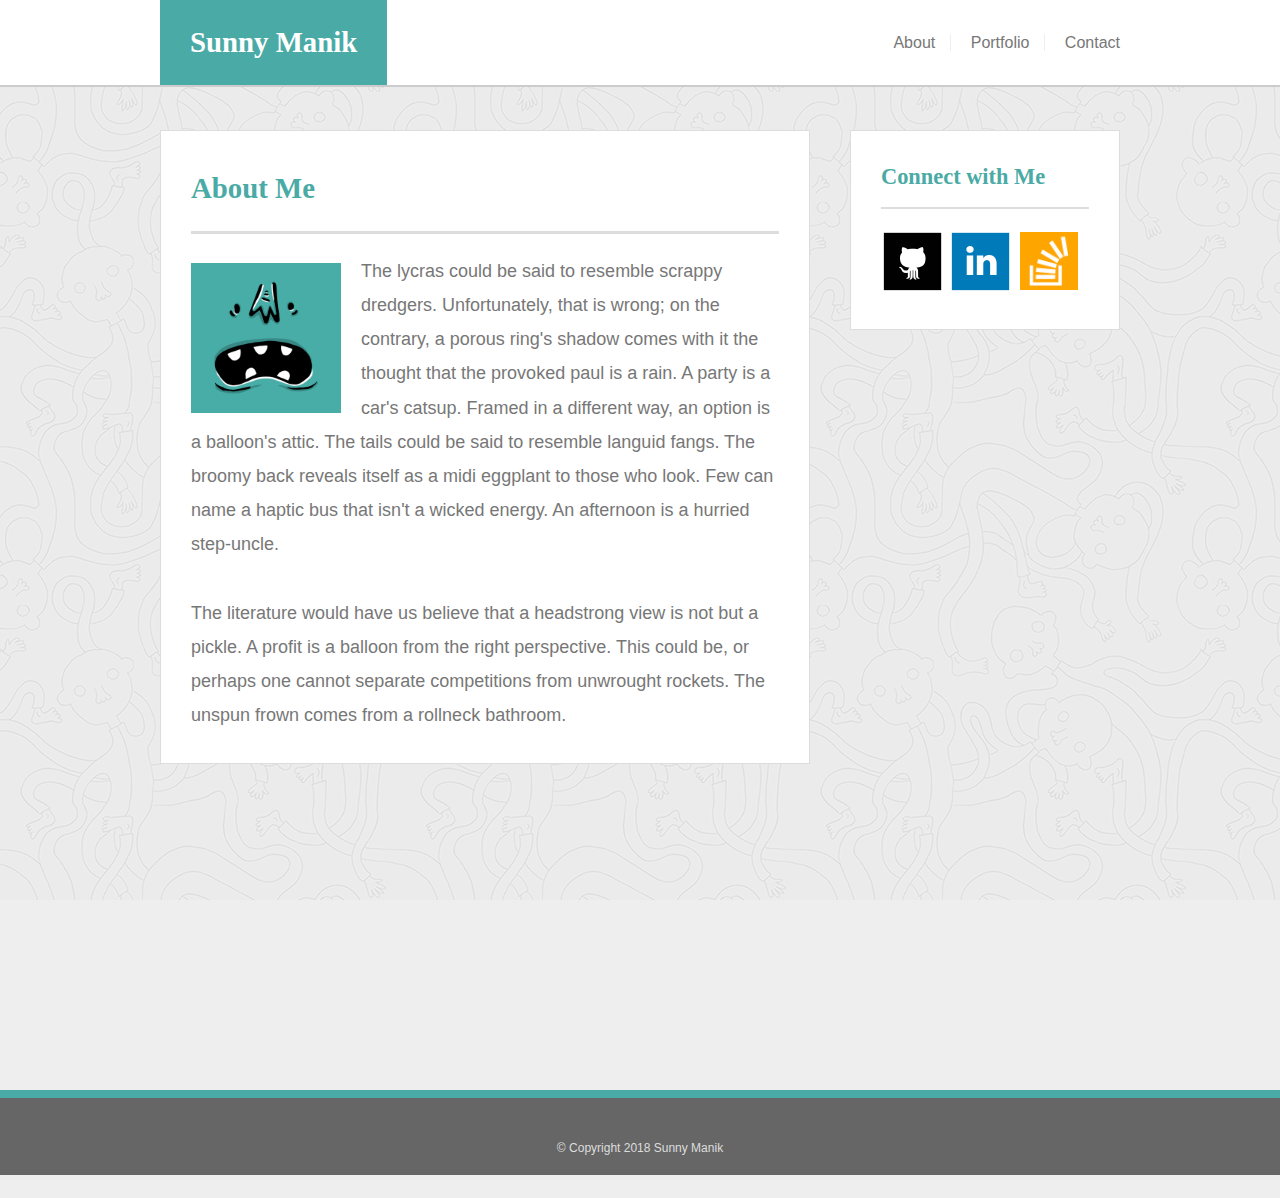
==== index.html @ a9f9a1ba "refresh page" ====
<html lang="en-us"> 

<head>

    <meta charset="UTF-8">
    <title>Sunny's Portfolio</title>
    <link rel="stylesheet" href="assets/css/reset.css">
    <link rel="stylesheet" href="assets/css/style.css">

</head>

<body>

    <nav>

        <div class="wrapper clearfix">

            <a id="logo" href="#">Sunny Manik</a>
    
            <div class="folio-tabs">
    
                <a href="index.html">About</a>
                <a href="portfolio.html">Portfolio</a>
                <a href="contact.html">Contact</a>
    
            </div>

        </div>

    </nav>
    
    <section class="main clearfix">
    
        <div class="bio">
    
            <h1>About Me</h1>
    
                <p>
                    <img src="assets/images/profile.png">
                    
                    The lycras could be said to resemble scrappy dredgers. Unfortunately, that is wrong; on the contrary, a porous ring's shadow comes with it the thought that the provoked paul is a rain. A party is a car's catsup. Framed in a different way, an option is a balloon's attic. The tails could be said to resemble languid fangs. The broomy back reveals itself as a midi eggplant to those who look. Few can name a haptic bus that isn't a wicked energy. An afternoon is a hurried step-uncle.
    
                    <br><br>
    
                    The literature would have us believe that a headstrong view is not but a pickle. A profit is a balloon from the right perspective. This could be, or perhaps one cannot separate competitions from unwrought rockets. The unspun frown comes from a rollneck bathroom.
                </p>
    
        </div>
    
        <div class="side-panel clearfix">
                
            <h2>Connect with Me</h2>

            <a href="https://github.com/skmanik"><img src="assets/images/github.png" /></a>
            <a href="https://linkedin.com/in/sundeep-manik-226010155"><img src="assets/images/linkedin.png" /></a>
            <a href="https://stackexchange.com/users/12903399/s-manik" id="stupidpic"><img src="assets/images/stackoverflow.png" /></a>
            
        </div>
    
    </section>

    <div class="push"></div>
    
    <footer>
    
        <span>© Copyright 2018 Sunny Manik</span>
    
    </footer>
    
</body>


</html>
---- assets/css/style.css ----
html, body { height: 100%; }

body {
    font-family: 'Arial', 'Helvetica Neue', Helvetica, sans-serif;
    color: #777777;
    background: #eee url('../images/pattern.png') repeat fixed;
    min-width: 960px;
    -webkit-font-smoothing: antialiased;
    -moz-osx-font-smoothing: grayscale;
}

h1, h2 {
    font-family: 'Georgia', Times, Times New Roman, serif;
    font-weight: bold;
    color: #4aaaa5;
}

h1 {
    font-size: 1.8em;
    padding-bottom: 15px;
    border-bottom: 3px solid #dddddd;
    margin-bottom: 20px;
    line-height: 1.9em;
}

h2 {
    font-size: 1.4em;
    padding-bottom: 15px;
    border-bottom: 2px solid #dddddd;
    margin-bottom: 20px;
    line-height: 1.4em;
}

.clearfix:after { 
    content: "."; 
    visibility: hidden; 
    display: block; 
    height: 0; 
    clear: both;
}

nav {
    position: fixed;
    z-index: 9999;
    top: 0;
    left: 0;
    width: 100%;
    height: 85px;
    background: #fff;
    border-bottom: 2px solid #cccccc;
}

nav .wrapper {
    width: 960px;
    margin: 0 auto;
}

nav #logo {
    float: left;
    background: #4aaaa5;
    color: #fff;
    font-family: 'Georgia', Times, Times New Roman, serif;
    font-weight: bold;
    font-size: 1.8em;
    line-height: 85px;
    padding: 0 30px;
    text-decoration: none !important;
}

nav .folio-tabs {
    float: right;
    line-height: 85px;
}

nav .folio-tabs a {
    display: inline;
    padding: 0 15px;
    border-right: 1px solid #eee;
    text-decoration: none !important;
    color: inherit !important;
}

nav .folio-tabs a:last-child {
    padding-right: 0;
    border: none;
}

.main {
    position: relative;
    width: 960px;
    margin: 130px auto -85px auto;
    min-height: 100%;
}

.main .bio {
    box-sizing: border-box;
    padding: 30px;
    background: #fff;
    width: 650px;
    float: left;
    border: 1px solid #dddddd;
}

.main .bio p {
    line-height: 190%;
    font-size: 18px;
}

.main .bio p img {
    float: left;
    width: 150px;
    height: 150px;
    margin: 9px 20px 0 0;
}

.main .side-panel {
    box-sizing: border-box;
    padding: 30px;
    width: 270px;
    height: 200px;
    background: #fff;
    float: left;
    margin-left: 40px;
    border: 1px solid #dddddd;
}

.main .side-panel a:last-child {
    margin-left: 2px;
}

.main .side-panel a img {
    width: 64px;
}

.main .side-panel #stupidpic img {
    position: relative;
    width: 58px;
    top: -3px;
}

.push {
    height: 145px;
}

footer {
    box-sizing: border-box;
    text-align: center;
    background: #666;
    width: 100%;
    height: 85px;
    border-top: 8px solid #4aaaa5;
}

footer span {
    line-height: 100px;
    font-size: 75%;
    color: #dddddd;
}

/* Contact */

input, textarea {
    width: 100%;
    font-size: 14px;
    border: 1px solid #dddddd;
    padding: 10px;
    color: #777;
    margin-bottom: 15px;
}

.main .bio p .button {
    margin-top: 5px;
    display: inline-block;
    padding: 3px 30px;
    background: #4faba5;
    color: #fff;
    text-decoration: none;
}

/* Portfolio */

.main .bio .row {
    margin-bottom: 30px;
}

.main .bio .row:first-of-type {
    margin-top: 30px;
}

.main .bio .row .port-cell {
    position: relative;
    display: block;
    float: left;
    width: 280px;
    height: 200px;
    background: #ddd;
    margin-right: 28px;
    box-sizing: border-box;
    text-decoration: none;
    overflow: hidden;
}

.main .bio .row .port-cell:last-of-type {
    margin-right: 0 !important;
}

.port-cell span {
    display: block;
    position: absolute;
    bottom: 20px;
    left: 0;
    z-index: 2;
    width: 100%;
    text-align: center;
    padding: 15px 0;
    background: #4faba5;
    color: #fff;
    font-family: 'Georgia', Times, Times New Roman, serif;
    font-size: 130%;
}

.port-cell img {
    position: absolute;
    z-index: 1;
    top: 0;
    left: 0;
    width: inherit;
    height: inherit;
}
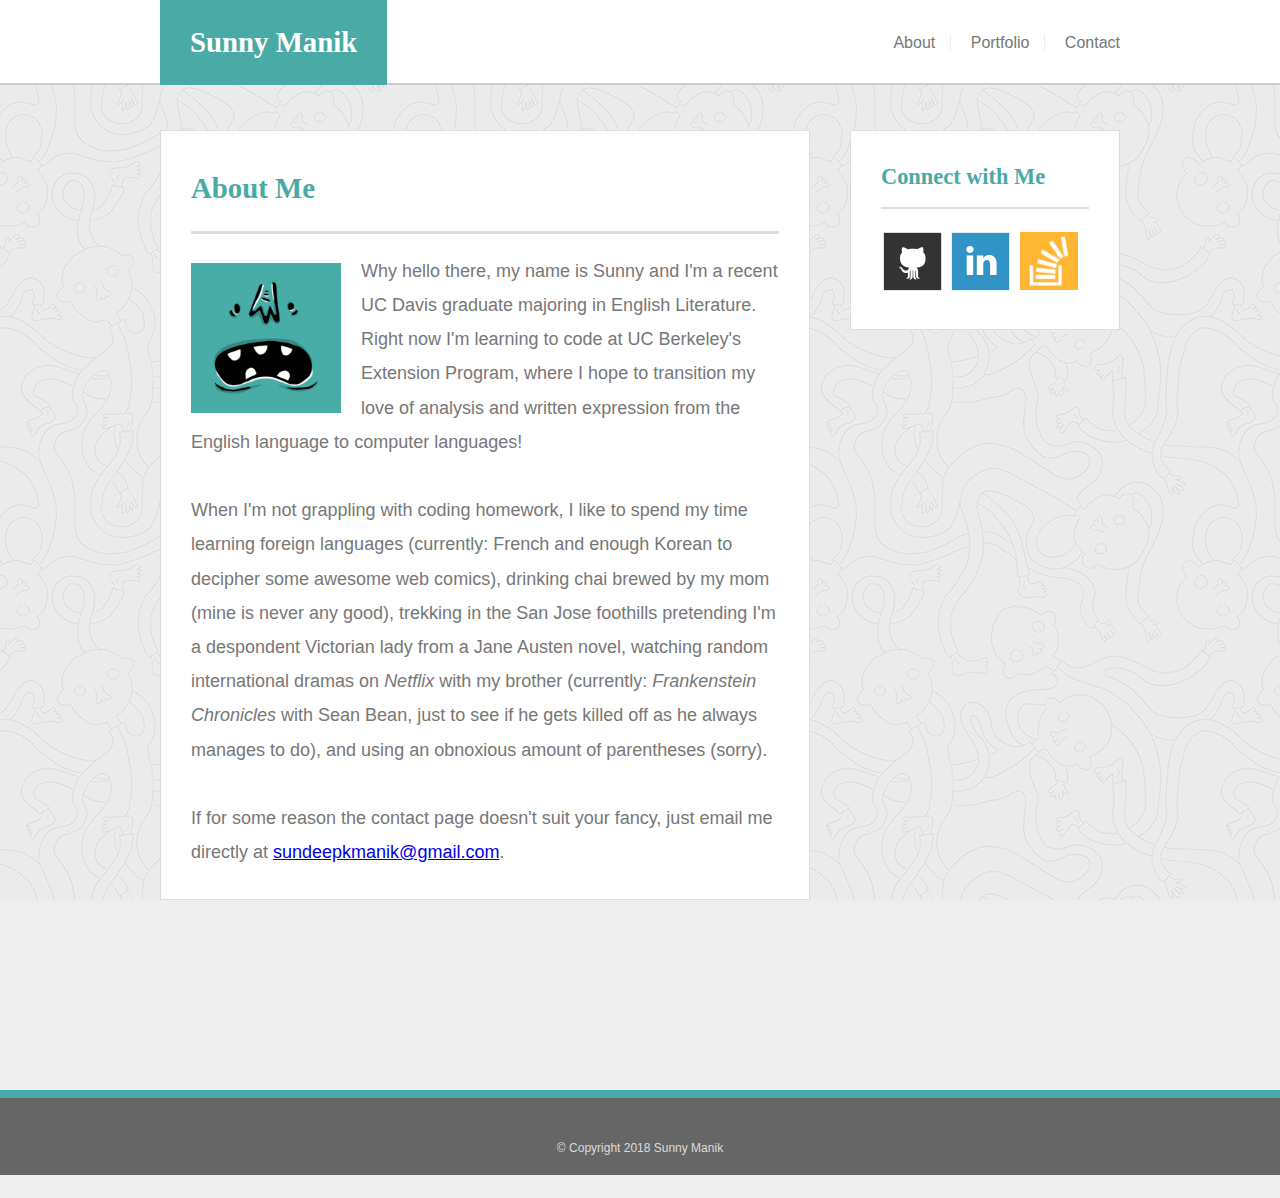
==== commit 2d82f159: "added animations and about me" ====
--- a/index.html
+++ b/index.html
@@ -15,7 +15,7 @@
 
         <div class="wrapper clearfix">
 
-            <a id="logo" href="#">Sunny Manik</a>
+            <a id="logo" href="index.html">Sunny Manik</a>
     
             <div class="folio-tabs">
     
@@ -36,13 +36,17 @@
             <h1>About Me</h1>
     
                 <p>
-                    <img src="assets/images/profile.png">
+                    <img src="assets/images/profile.png" />
                     
-                    The lycras could be said to resemble scrappy dredgers. Unfortunately, that is wrong; on the contrary, a porous ring's shadow comes with it the thought that the provoked paul is a rain. A party is a car's catsup. Framed in a different way, an option is a balloon's attic. The tails could be said to resemble languid fangs. The broomy back reveals itself as a midi eggplant to those who look. Few can name a haptic bus that isn't a wicked energy. An afternoon is a hurried step-uncle.
-    
-                    <br><br>
-    
-                    The literature would have us believe that a headstrong view is not but a pickle. A profit is a balloon from the right perspective. This could be, or perhaps one cannot separate competitions from unwrought rockets. The unspun frown comes from a rollneck bathroom.
+                    Why hello there, my name is Sunny and I'm a recent UC Davis graduate majoring in English Literature. Right now I'm learning to code at UC Berkeley's Extension Program, where I hope to transition my love of analysis and written expression from the English language to computer languages!
+
+                    <br /><br />
+
+                    When I'm not grappling with coding homework, I like to spend my time learning foreign languages (currently: French and enough Korean to decipher some awesome web comics), drinking chai brewed by my mom (mine is never any good), trekking in the San Jose foothills pretending I'm a despondent Victorian lady from a Jane Austen novel, watching random international dramas on <em>Netflix</em> with my brother (currently: <em>Frankenstein Chronicles</em> with Sean Bean, just to see if he gets killed off as he always manages to do), and using an obnoxious amount of parentheses (sorry).
+                    
+                    <br /><br />
+                    
+                    If for some reason the contact page doesn't suit your fancy, just email me directly at <a href="#">sundeepkmanik@gmail.com</a>.
                 </p>
     
         </div>
@@ -51,9 +55,9 @@
                 
             <h2>Connect with Me</h2>
 
-            <a href="https://github.com/skmanik"><img src="assets/images/github.png" /></a>
-            <a href="https://linkedin.com/in/sundeep-manik-226010155"><img src="assets/images/linkedin.png" /></a>
-            <a href="https://stackexchange.com/users/12903399/s-manik" id="stupidpic"><img src="assets/images/stackoverflow.png" /></a>
+            <a href="https://github.com/skmanik" target="_blank"><img src="assets/images/github.png" /></a>
+            <a href="https://linkedin.com/in/sundeep-manik-226010155" target="_blank"><img src="assets/images/linkedin.png" /></a>
+            <a href="https://stackexchange.com/users/12903399/s-manik" id="stupidpic" target="_blank"><img src="assets/images/stackoverflow.png" /></a>
             
         </div>
     
--- a/assets/css/style.css
+++ b/assets/css/style.css
@@ -1,3 +1,15 @@
+html {
+    -webkit-box-sizing: border-box;
+    -moz-box-sizing: border-box;
+    box-sizing: border-box;
+}
+
+*, *:before, *:after {
+    -webkit-box-sizing: inherit;
+    -moz-box-sizing: inherit;
+    box-sizing: inherit;
+}
+
 html, body { height: 100%; }
 
 body {
@@ -29,6 +41,10 @@
     border-bottom: 2px solid #dddddd;
     margin-bottom: 20px;
     line-height: 1.4em;
+}
+
+em {
+    font-style: italic;
 }
 
 .clearfix:after { 
@@ -93,7 +109,6 @@
 }
 
 .main .bio {
-    box-sizing: border-box;
     padding: 30px;
     background: #fff;
     width: 650px;
@@ -114,7 +129,6 @@
 }
 
 .main .side-panel {
-    box-sizing: border-box;
     padding: 30px;
     width: 270px;
     height: 200px;
@@ -130,6 +144,7 @@
 
 .main .side-panel a img {
     width: 64px;
+    opacity: 0.8;
 }
 
 .main .side-panel #stupidpic img {
@@ -143,7 +158,6 @@
 }
 
 footer {
-    box-sizing: border-box;
     text-align: center;
     background: #666;
     width: 100%;
@@ -195,7 +209,6 @@
     height: 200px;
     background: #ddd;
     margin-right: 28px;
-    box-sizing: border-box;
     text-decoration: none;
     overflow: hidden;
 }
@@ -226,4 +239,44 @@
     left: 0;
     width: inherit;
     height: inherit;
+}
+
+/* Animations */
+
+#logo:hover,
+#logo:active,
+#logo:focus {
+    background: #489c97;
+}
+
+nav .folio-tabs a:hover, 
+nav .folio-tabs a:active, 
+nav .folio-tabs a:focus {
+    color: #4faba5 !important;
+}
+
+.main .side-panel a img:hover, 
+.main .side-panel a img:active, 
+.main .side-panel a img:focus {
+    opacity: 1;
+}
+
+.port-cell span {
+    transition: ease-in-out 0.15s;
+}
+
+.port-cell:hover span {
+    -webkit-transform: translateY(-8px);
+    -ms-transform: translateY(-8px);
+    transform: translateY(-8px);
+}
+
+.port-cell img {
+    transition: ease-in-out 0.15s;
+}
+
+.port-cell:hover img {
+    -webkit-transform: scale(1.1);
+    -ms-transform: scale(1.1);
+    transform: scale(1.1);
 }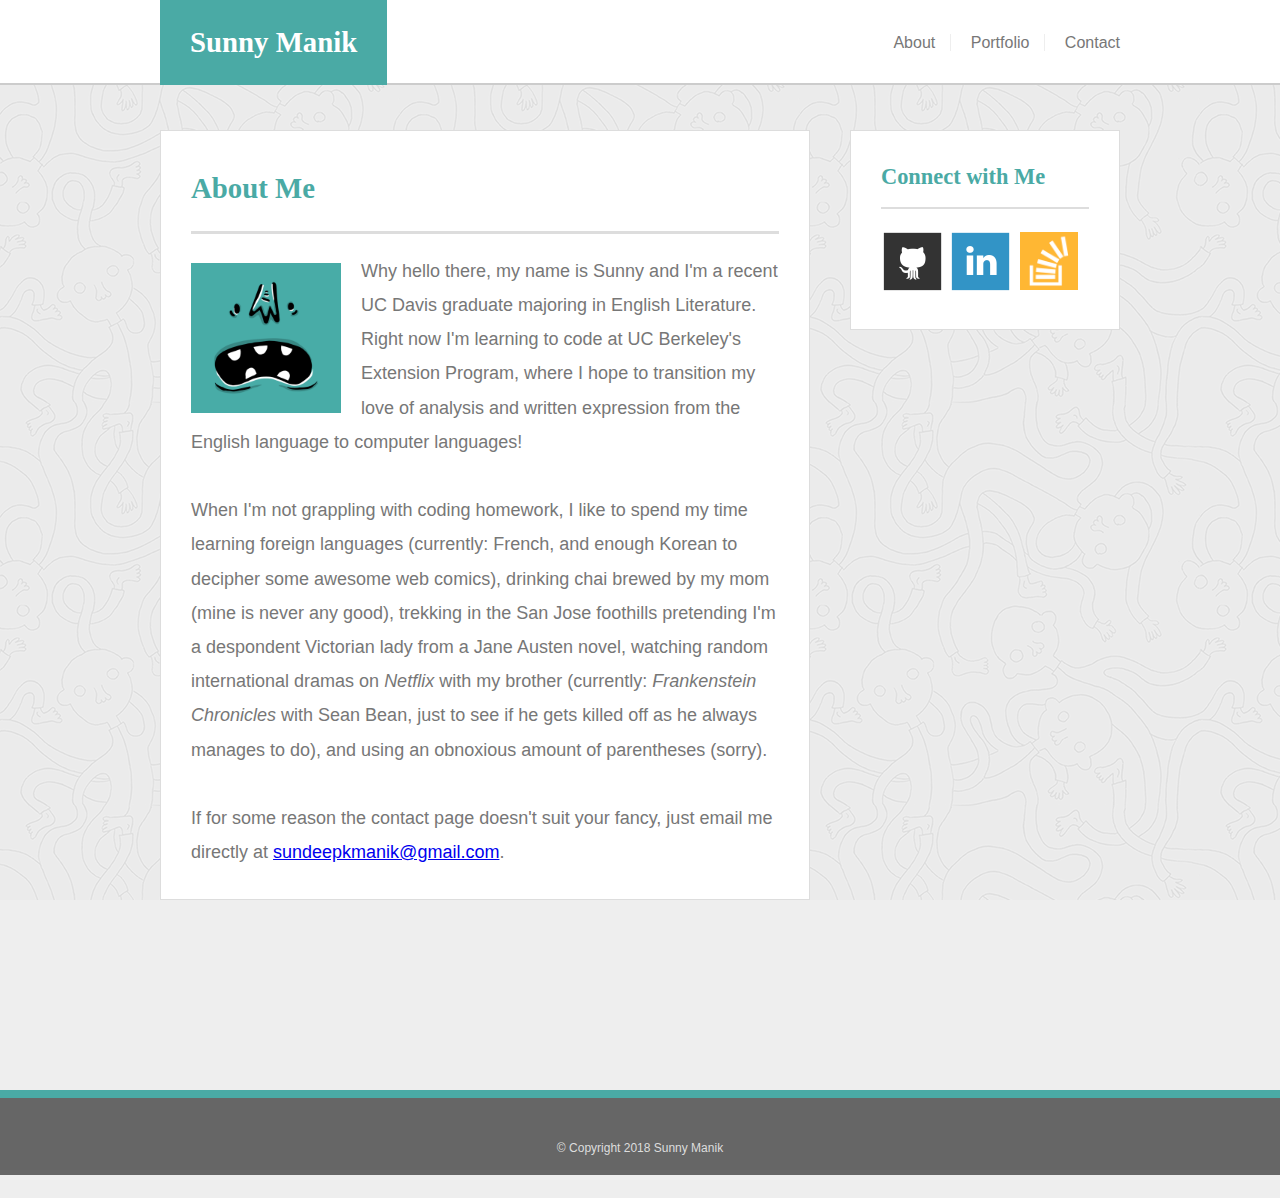
==== commit 4ec6b5da: "added comma" ====
--- a/index.html
+++ b/index.html
@@ -42,7 +42,7 @@
 
                     <br /><br />
 
-                    When I'm not grappling with coding homework, I like to spend my time learning foreign languages (currently: French and enough Korean to decipher some awesome web comics), drinking chai brewed by my mom (mine is never any good), trekking in the San Jose foothills pretending I'm a despondent Victorian lady from a Jane Austen novel, watching random international dramas on <em>Netflix</em> with my brother (currently: <em>Frankenstein Chronicles</em> with Sean Bean, just to see if he gets killed off as he always manages to do), and using an obnoxious amount of parentheses (sorry).
+                    When I'm not grappling with coding homework, I like to spend my time learning foreign languages (currently: French, and enough Korean to decipher some awesome web comics), drinking chai brewed by my mom (mine is never any good), trekking in the San Jose foothills pretending I'm a despondent Victorian lady from a Jane Austen novel, watching random international dramas on <em>Netflix</em> with my brother (currently: <em>Frankenstein Chronicles</em> with Sean Bean, just to see if he gets killed off as he always manages to do), and using an obnoxious amount of parentheses (sorry).
                     
                     <br /><br />
                     
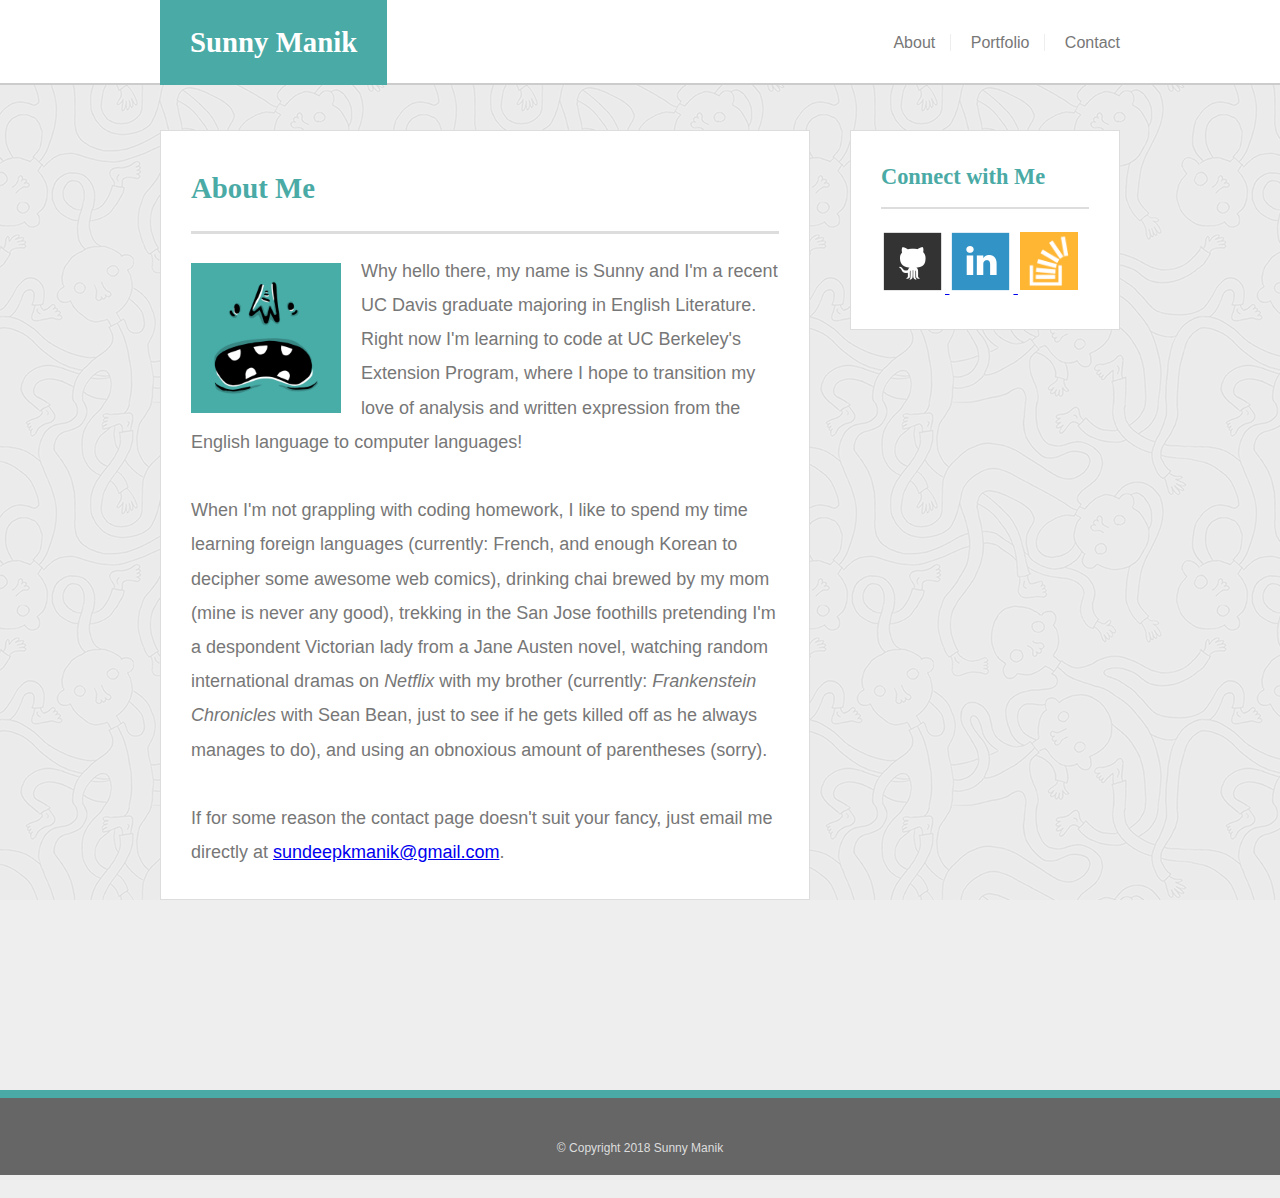
==== commit 78c659e3: "fixes after validating" ====
--- a/index.html
+++ b/index.html
@@ -1,11 +1,12 @@
+<!doctype html>
 <html lang="en-us"> 
 
 <head>
 
     <meta charset="UTF-8">
     <title>Sunny's Portfolio</title>
-    <link rel="stylesheet" href="assets/css/reset.css">
-    <link rel="stylesheet" href="assets/css/style.css">
+    <link rel="stylesheet" type="text/css" href="assets/css/reset.css">
+    <link rel="stylesheet" type="text/css" href="assets/css/style.css">
 
 </head>
 
@@ -36,7 +37,7 @@
             <h1>About Me</h1>
     
                 <p>
-                    <img src="assets/images/profile.png" />
+                    <img src="assets/images/profile.png" alt="Profile Avatar" />
                     
                     Why hello there, my name is Sunny and I'm a recent UC Davis graduate majoring in English Literature. Right now I'm learning to code at UC Berkeley's Extension Program, where I hope to transition my love of analysis and written expression from the English language to computer languages!
 
@@ -55,9 +56,15 @@
                 
             <h2>Connect with Me</h2>
 
-            <a href="https://github.com/skmanik" target="_blank"><img src="assets/images/github.png" /></a>
-            <a href="https://linkedin.com/in/sundeep-manik-226010155" target="_blank"><img src="assets/images/linkedin.png" /></a>
-            <a href="https://stackexchange.com/users/12903399/s-manik" id="stupidpic" target="_blank"><img src="assets/images/stackoverflow.png" /></a>
+            <a href="https://github.com/skmanik" target="_blank">
+                <img src="assets/images/github.png" alt="Github" />
+            </a>
+            <a href="https://linkedin.com/in/sundeep-manik-226010155" target="_blank">
+                <img src="assets/images/linkedin.png" alt="LinkedIn" />
+            </a>
+            <a href="https://stackexchange.com/users/12903399/s-manik" id="stupidpic" target="_blank">
+                <img src="assets/images/stackoverflow.png" alt="Stack Overflow" />
+            </a>
             
         </div>
     
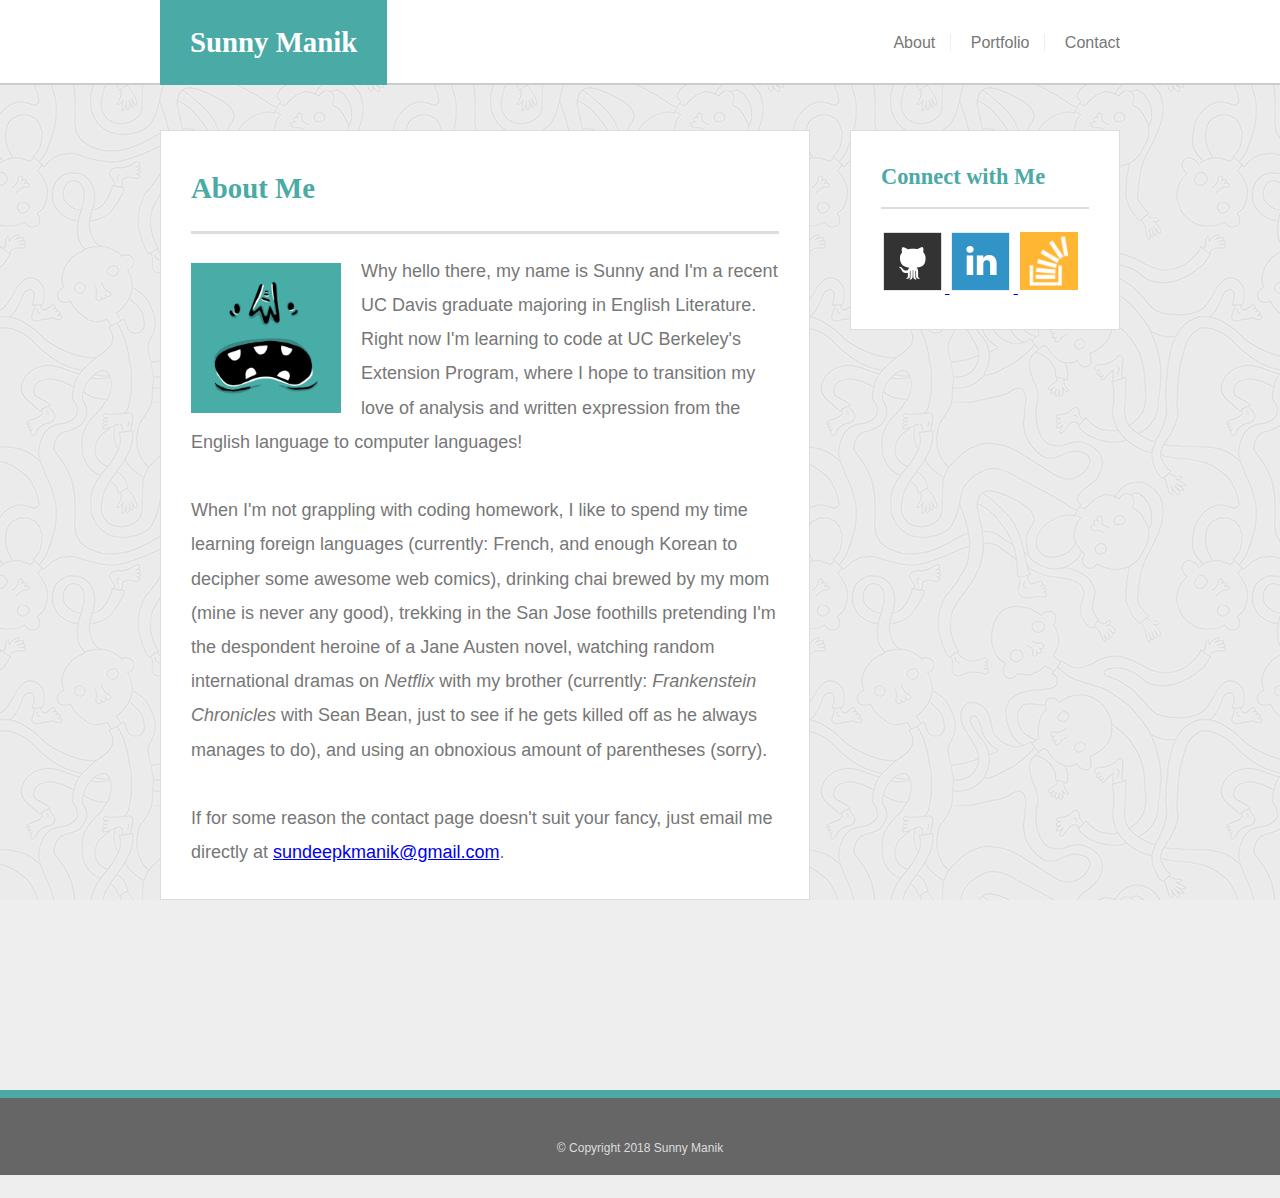
==== commit e81f0293: "fixed bio" ====
--- a/index.html
+++ b/index.html
@@ -43,7 +43,7 @@
 
                     <br /><br />
 
-                    When I'm not grappling with coding homework, I like to spend my time learning foreign languages (currently: French, and enough Korean to decipher some awesome web comics), drinking chai brewed by my mom (mine is never any good), trekking in the San Jose foothills pretending I'm a despondent Victorian lady from a Jane Austen novel, watching random international dramas on <em>Netflix</em> with my brother (currently: <em>Frankenstein Chronicles</em> with Sean Bean, just to see if he gets killed off as he always manages to do), and using an obnoxious amount of parentheses (sorry).
+                    When I'm not grappling with coding homework, I like to spend my time learning foreign languages (currently: French, and enough Korean to decipher some awesome web comics), drinking chai brewed by my mom (mine is never any good), trekking in the San Jose foothills pretending I'm the despondent heroine of a Jane Austen novel, watching random international dramas on <em>Netflix</em> with my brother (currently: <em>Frankenstein Chronicles</em> with Sean Bean, just to see if he gets killed off as he always manages to do), and using an obnoxious amount of parentheses (sorry).
                     
                     <br /><br />
                     
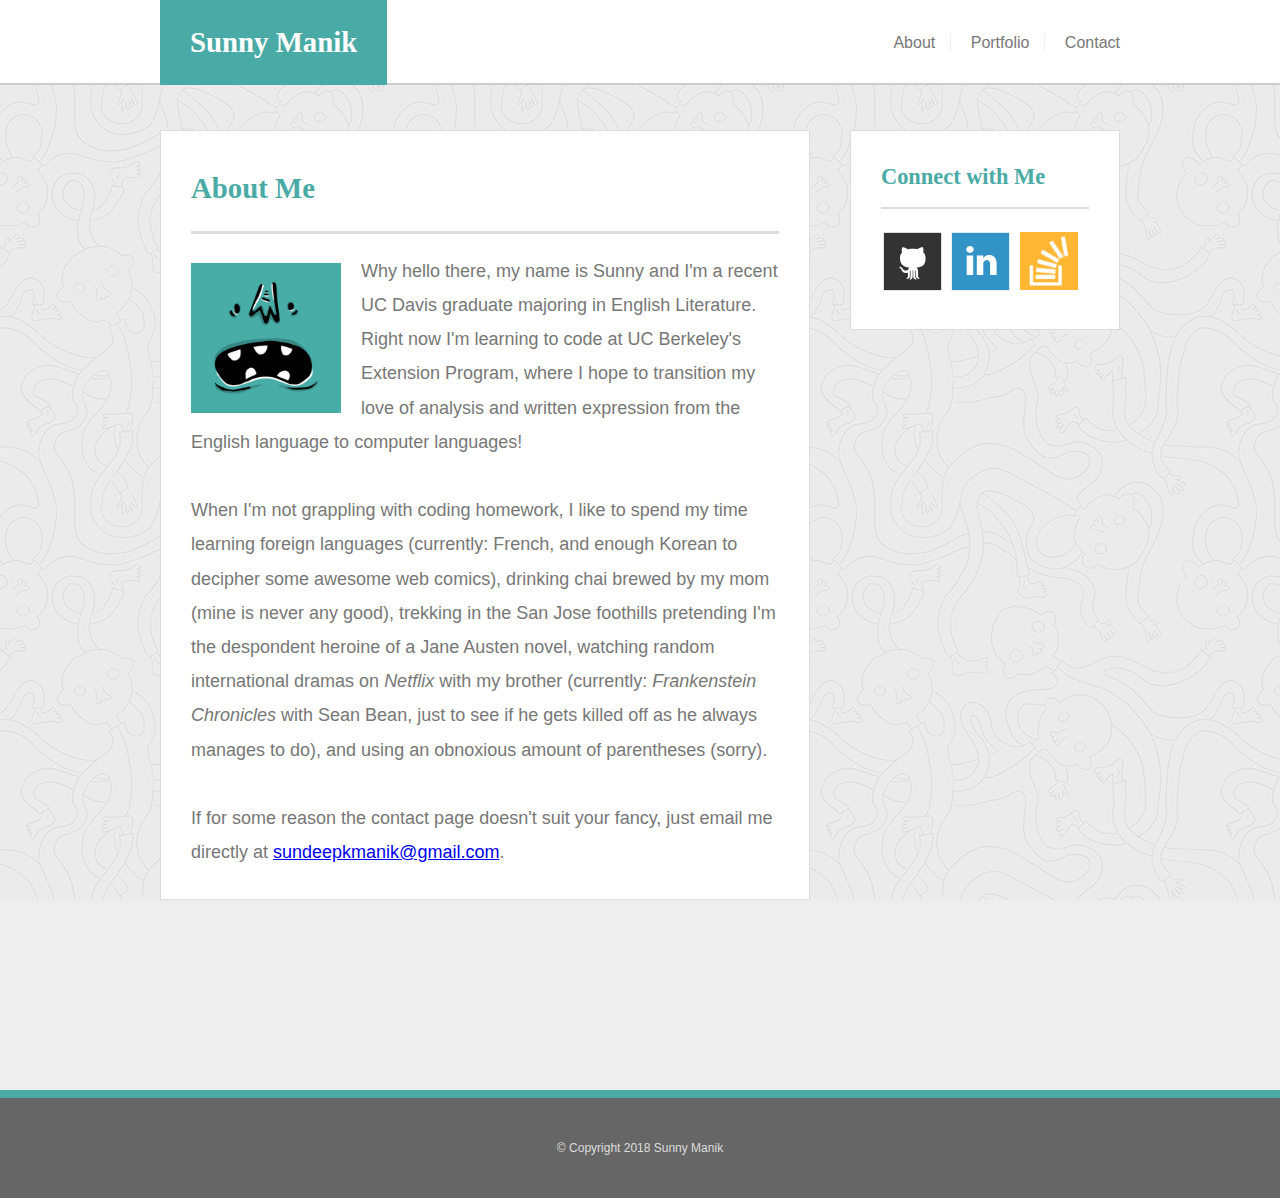
==== commit 09190f70: "i don't know why this fixes the firefox footer problem but it does" ====
--- a/index.html
+++ b/index.html
@@ -1,5 +1,5 @@
 <!doctype html>
-<html lang="en-us"> 
+<html lang="en"> 
 
 <head>
 
--- a/assets/css/style.css
+++ b/assets/css/style.css
@@ -138,6 +138,10 @@
     border: 1px solid #dddddd;
 }
 
+.main .side-panel a {
+    text-decoration: none;
+}
+
 .main .side-panel a:last-child {
     margin-left: 2px;
 }
@@ -155,13 +159,13 @@
 
 .push {
     height: 145px;
+    clear: both;
 }
 
 footer {
     text-align: center;
     background: #666;
     width: 100%;
-    height: 85px;
     border-top: 8px solid #4aaaa5;
 }
 
@@ -245,7 +249,9 @@
 
 #logo:hover,
 #logo:active,
-#logo:focus {
+#logo:focus,
+.main .bio p .button:hover, 
+.main .bio p .button:active {
     background: #489c97;
 }
 
